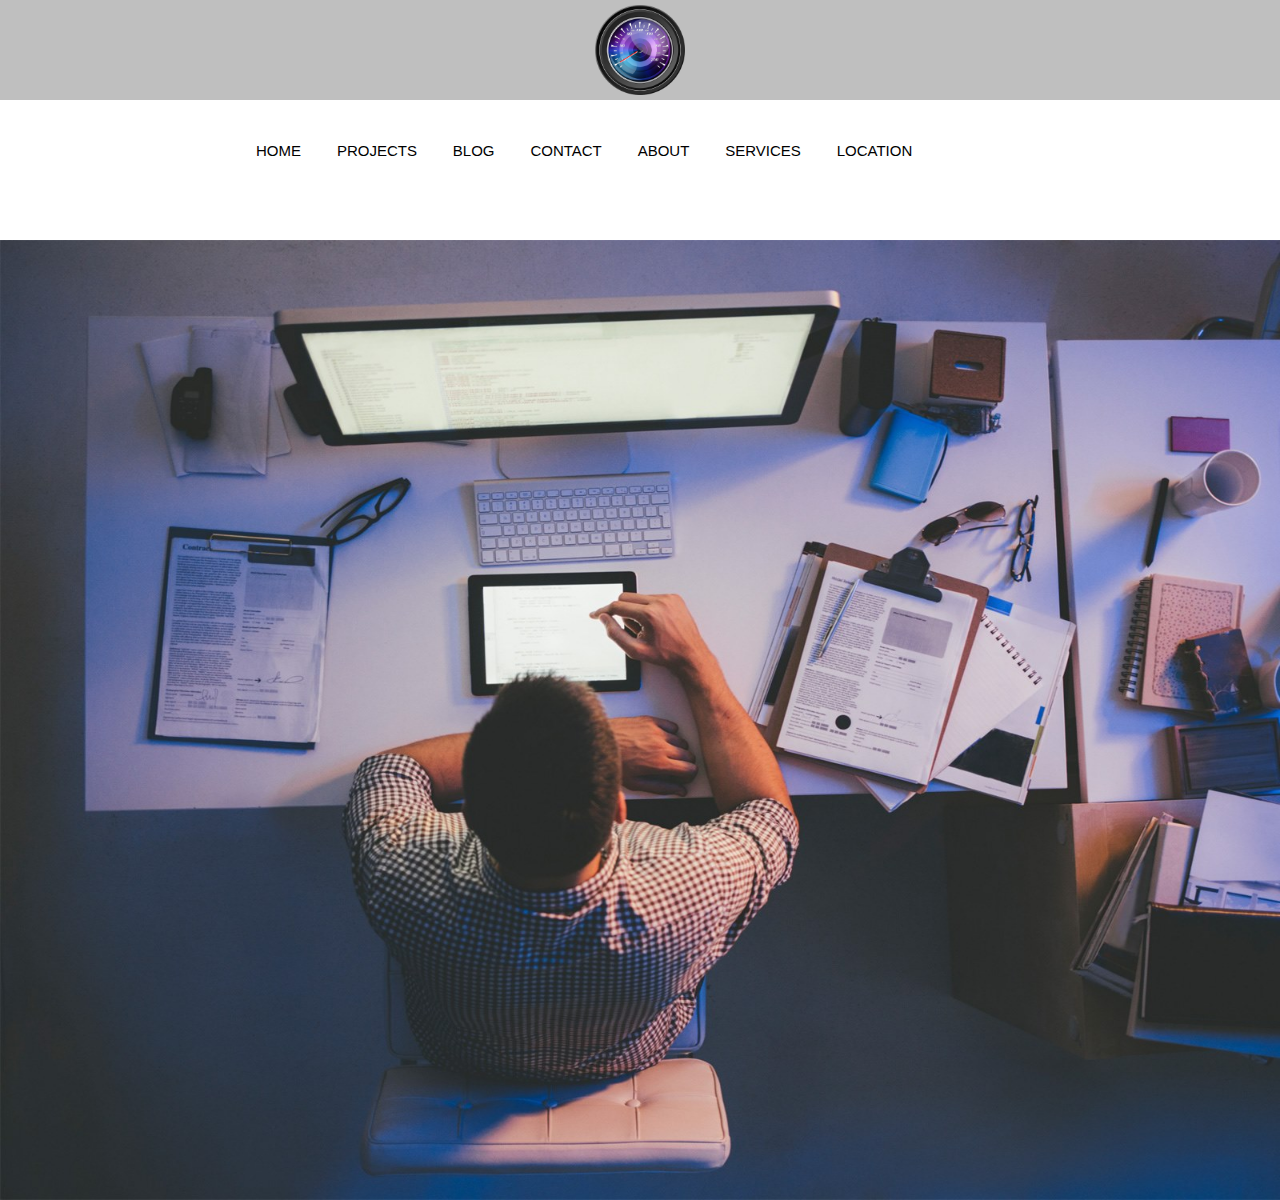
==== about.html @ 9149cb96 "commit1" ====
<!DOCTYPE html>
<html lang="en">
<head>
	<title>Kuzin</title>
	<link rel="stylesheet" href="css/style.css">
	<link href="https://fonts.googleapis.com/css?family=Raleway&display=swap" rel="stylesheet">
	<link rel="stylesheet" href="https://stackpath.bootstrapcdn.com/bootstrap/4.3.1/css/bootstrap.min.css" integrity="sha384-ggOyR0iXCbMQv3Xipma34MD+dH/1fQ784/j6cY/iJTQUOhcWr7x9JvoRxT2MZw1T" crossorigin="anonymous">
</head>
<body>
<header>
	<div class="logo">
		<a href="index.html"><img class="graficlogo" src="img/logo.png" height="100px" width="100px" alt="logo"></a>
	</div>

	<nav>
		<div class="topnav" id="myTopnav">
			<a href="index.html">HOME</a>
			<a href="projects.html">PROJECTS</a>
			<a href="blog.html">BLOG</a>
			<a href="contact.html">CONTACT</a>
			<a href="about.html">ABOUT</a>
			<a href="services.html">SERVICES</a>
			<a href="location.html">LOCATION</a>
			<a id="menu" href="#" class="icon">&#9776;</a>
		</div>
	</nav>

</header>

<main>
	<img class="mw-100" src="img/web.jpg" alt="">
</main>

<script src="js/script.js"></script>
</body>
</html>
---- css/style.css ----
* {
	margin: 0;
	padding: 0;
}
a {
	text-decoration: none;
}
li {
	text-decoration: none;
	list-style: none;
}
body {
	font-family: 'Raleway', sans-serif;
}
.logo {
	background: #BFBFBF;
	width: 100%;
	display: flex;
	justify-content: center;
}
.graficlogo {
	padding: 5px;
	max-width: 100%;
	box-sizing: border-box;
}

nav {
	margin: auto;
	width: 800px;
	height: 100px;
}
.topnav {
	background-color: #FFF;
	font-size: 14px;
	margin-top: 40px;
}
.topnav a{
	color: #000;
	text-align: center;
	padding: 14px 16px;
	font-size: 15px;
}
.topnav a:hover{
	border-bottom: 2px solid #000;
	text-decoration: none;
	color: black;
}
.topnav .icon{
	display: none;
}

.mv-100{
	max-width: 100%; /* чтобы картинка не вылазила за пределы 
	родительского контейнера при уменьшении окна */
}

@media screen and (max-width: 768px){
	.topnav a:not(:first-child) {
		display: none;
	}
	.topnav a.icon{
		float: right;
		margin-top: -17px;
		display: block;
		color: black; 
	}
	nav{
		width: 100%;
		height: 50px;
	}
	.topnav.responsive{
		position: relative;
	}
	.topnav.responsive a.icon{
		position: absolute;
		right: 0;
		top: 0;
	}
	.topnav.responsive a {
		float: none; /*чтобы меню в одну колонку */
		display: block;
		text-align: center;
	}
}
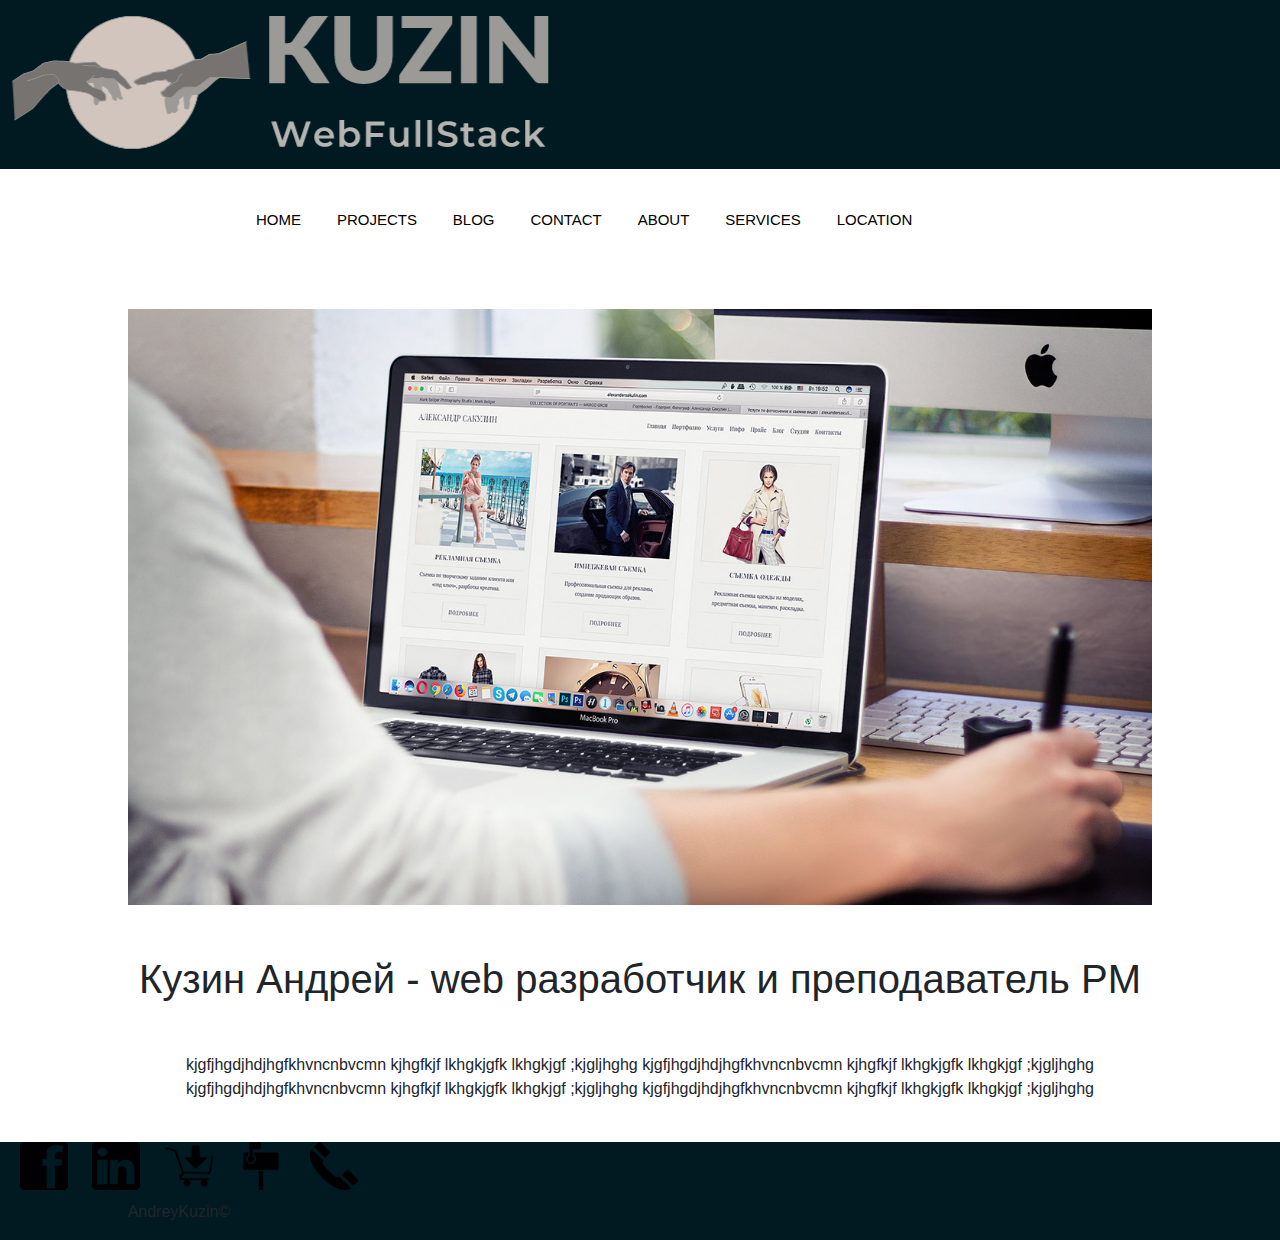
==== commit 74e2eba6: "a lot" ====
--- a/about.html
+++ b/about.html
@@ -9,7 +9,7 @@
 <body>
 <header>
 	<div class="logo">
-		<a href="index.html"><img class="graficlogo" src="img/logo.png" height="100px" width="100px" alt="logo"></a>
+		<a href="index.html"><img class="graficlogo" src="img/logo.png" alt="logo"></a>
 	</div>
 
 	<nav>
@@ -28,8 +28,29 @@
 </header>
 
 <main>
-	<img class="mw-100" src="img/web.jpg" alt="">
+	<div class="about__container">
+		<img src="img/about.jpg" alt="">
+		<h1>Кузин Андрей - web разработчик и преподаватель PM</h1>
+		<p>kjgfjhgdjhdjhgfkhvncnbvcmn kjhgfkjf lkhgkjgfk lkhgkjgf ;kjgljhghg kjgfjhgdjhdjhgfkhvncnbvcmn kjhgfkjf lkhgkjgfk lkhgkjgf ;kjgljhghg kjgfjhgdjhdjhgfkhvncnbvcmn kjhgfkjf lkhgkjgfk lkhgkjgf ;kjgljhghg kjgfjhgdjhdjhgfkhvncnbvcmn kjhgfkjf lkhgkjgfk lkhgkjgf ;kjgljhghg</p>
+	</div>
 </main>
+
+<footer>
+	
+	<div class="logo">
+		<div class="social">
+		<a href="#"><img src="img/social_icons/facebook.png" alt=""></a>
+		<a href="#"><img src="img/social_icons/linkedin.png" alt=""></a>
+		<a href="#"><img src="img/social_icons/busket.png" alt="3"></a>
+		<a href="#"><img src="img/social_icons/mail.png" alt="4"></a>
+		<a class="phone" href="tel:+79138208314">
+		<img src="img/social_icons/phone.png" alt=""></a>
+		<p>AndreyKuzin&copy;</p>
+		</div>
+	</div>
+	
+	
+</footer>
 
 <script src="js/script.js"></script>
 </body>
--- a/css/style.css
+++ b/css/style.css
@@ -13,10 +13,10 @@
 	font-family: 'Raleway', sans-serif;
 }
 .logo {
-	background: #BFBFBF;
-	width: 100%;
-	display: flex;
-	justify-content: center;
+	background: #011921;
+	width: 100%;
+	display: flex;
+	justify-content: left;
 }
 .graficlogo {
 	padding: 5px;
@@ -54,7 +54,259 @@
 	родительского контейнера при уменьшении окна */
 }
 
-@media screen and (max-width: 768px){
+.advantages_container{
+
+	display: flex;
+	justify-content: center;
+
+}
+
+.advantages{
+	padding-top: 40px;
+	padding-bottom: 40px;
+	width: 70%;
+	display: flex;
+	justify-content: space-between;
+	text-align: center;
+	flex-wrap: wrap;
+}
+
+.advantages__item{
+
+	width: 30%;
+}
+
+footer{
+	width: 100%;
+	height: auto;
+	background: #FFF;
+	margin: 0 auto;
+	text-align: center;
+	padding-top: 25px;
+}
+footer a{
+	color: black;
+	margin-left: 10px;
+}
+
+footer nav a:hover{
+	color: black;
+	text-decoration: none;
+	border-bottom: 1px solid black;
+}
+
+.social img{
+	margin-left: 10px;
+	margin-bottom: 10px;
+}
+
+.social img:hover{
+	background: blue;
+	border-radius: 10%;
+}
+
+.gallery{
+	width: 80%;
+	margin: auto;
+	display: flex;
+	flex-wrap: wrap;
+	margin-bottom: 50px;
+}
+
+.photo-itm{
+	width: 25%;
+}
+
+.photo-itm img{
+	box-sizing: border-box;
+	max-width: 100%;
+	opacity: 0.7;
+}
+
+.photo-itm img:hover{
+	opacity: 1;
+}
+.blog-container{
+	background: #fafafa;
+	border-radius: 5px;
+	box-shadow: rgba(0,0,0,0.2) 0 4px 2px -2px;
+	font-weight: 100;
+	margin: 48px auto;
+	width: 50rem;
+}
+.blog-container a:hover{
+	border-color: #ff4d4d;
+	color: #ff4d4d;
+}
+.blog-cover{
+	background: url(../img/world.jpg);
+	background-size: cover;
+	border-radius: 5px 5px 0 0;
+	height: 15rem;
+	box-shadow: inset rgba(0,0,0,0.2) 0 64px 64px 16px;
+}
+.blog-body{
+	margin: 0 auto;
+	width: 80%;
+}
+.blog-title h1 a{
+	color: #333;
+	font-weight: 100;
+}
+.blog-text p{
+	color: #4d4d4d;
+}
+
+.blog-tags ul{
+	display: flex;
+	flex-direction: row;
+	flex-wrap: wrap;
+	list-style: none;
+	padding-left: 0;
+}
+/* плюс для того чтобы левый тег не имел отступа слева*/
+.blog-tags li + li{
+	margin-left: .5rem;
+}
+.blog-tags a{
+	border: 1px solid #999999;
+	border-radius: 3px;
+	color: #999999;
+	font-size: 0.75rem;
+	height: 1.5rem;
+	line-height: 1.5rem;
+	letter-spacing: 1px;
+	padding: 0 .3rem;
+	text-align: center;
+	text-transform: uppercase;
+	white-space: nowrap;
+	width: 5rem;
+}
+.blog-footer{
+	border-top: 1px solid #e6e6e6;
+	margin: 0 auto;
+	padding-bottom: .125rem;
+	width: 80%;
+}
+.blog-footer ul{
+	list-style: none;
+	display: flex;
+	flex: row wrap;
+	justify-content: flex-end;
+	padding-left: 0;
+}
+.blog-footer li{
+	color: #999999;
+	font-size: .75rem;
+	height: 1.5rem;
+	text-align: center;
+	text-transform: uppercase;
+	position: relative;
+	white-space: nowrap;
+}
+.published-date{
+	border: 1px solid #999999;
+	border-radius: 3px;
+	padding: 0 .5rem;
+}
+
+#map{
+	width: 100%;
+	height: 400px;
+	
+}
+
+.form{
+	width: 50%;
+	margin: 50px auto;
+}
+
+.feedback-input{
+	color: #000;
+	font-weight: 300;
+	font-size: 14px;
+	line-height: 22px;
+	background-color: #fff;
+	padding: 13px;
+	margin-bottom: 10px;
+	width: 100%;
+	-webkit-box-sizing: border-box;
+	-moz-box-sizing: border-box;
+	box-sizing: border-box;
+	border: 0px solid transparent;
+	border-bottom: 1px solid #000;
+}
+
+textarea{
+	width: 100%;
+	height: 150%;
+	resize: vertical;
+}
+
+.button-submit{
+	float: left;
+	width: 100%;
+	border: 0px solid transparent;
+	cursor: pointer;
+	background-color: #000;
+	color: white;
+	font-size: 18px;
+	padding-top: 22px;
+	padding-bottom: 22px;
+	transition: all 0.3s;
+	margin-top: -4px;
+	font-weight: 300;
+}
+
+.button-submit:hover{
+	background-color: #fff;
+	color: #000;
+	border: 1px solid #000;
+}
+
+.easy{
+	width: 0;
+	height: 74px;
+	background-color: #fbfbfb;
+	transition: 0.3s easy;
+}
+
+.about__container{
+	width: 80%;
+	margin: 0 auto;
+	text-align: center;
+}
+
+.about__container img{
+	max-width: 100%;
+}
+
+.about__container p{
+	margin-top: 50px;
+}
+
+.about__container h1{
+	margin-top: 50px;
+}
+
+.services{
+		width: 80%;
+	margin: 0 auto;
+	text-align: center;
+}
+
+.services img{
+	max-width: 100%;
+}
+
+.services__container{
+	margin-top: 50px;
+	display: grid;
+	grid-template-columns: auto auto; /*1fr-первая колонка будет узкой*/
+	grid-gap: 50px 50px;
+}
+
+@media screen and (max-width: 765px){
 	.topnav a:not(:first-child) {
 		display: none;
 	}
@@ -66,7 +318,7 @@
 	}
 	nav{
 		width: 100%;
-		height: 50px;
+		
 	}
 	.topnav.responsive{
 		position: relative;
@@ -81,4 +333,43 @@
 		display: block;
 		text-align: center;
 	}
+	.advantages__item{
+	width: 45%;
+    }
+
+    .photo-itm{
+    	width: 45%;
+    	margin-left: 10px;
+    }
+    .blog-container{
+    	width: 28rem;
+    }
+}
+@media screen and (max-width: 500px){
+
+	.advantages{
+		flex-direction: column;
+	}
+	.advantages_item{
+		width: 100%;
+	}
+	.project{
+		display: flex;
+		justify-content: center;
+		align-items: center;
+	}
+	.gallery{
+		width: auto;
+		margin: auto;
+	}
+	.photo-itm{
+		width: 70%;
+		margin: 20px auto;
+	}
+	.blog-container{
+    	width: 20rem;
+    }
+    .services__container{
+		grid-template-columns: auto;
+	}
 }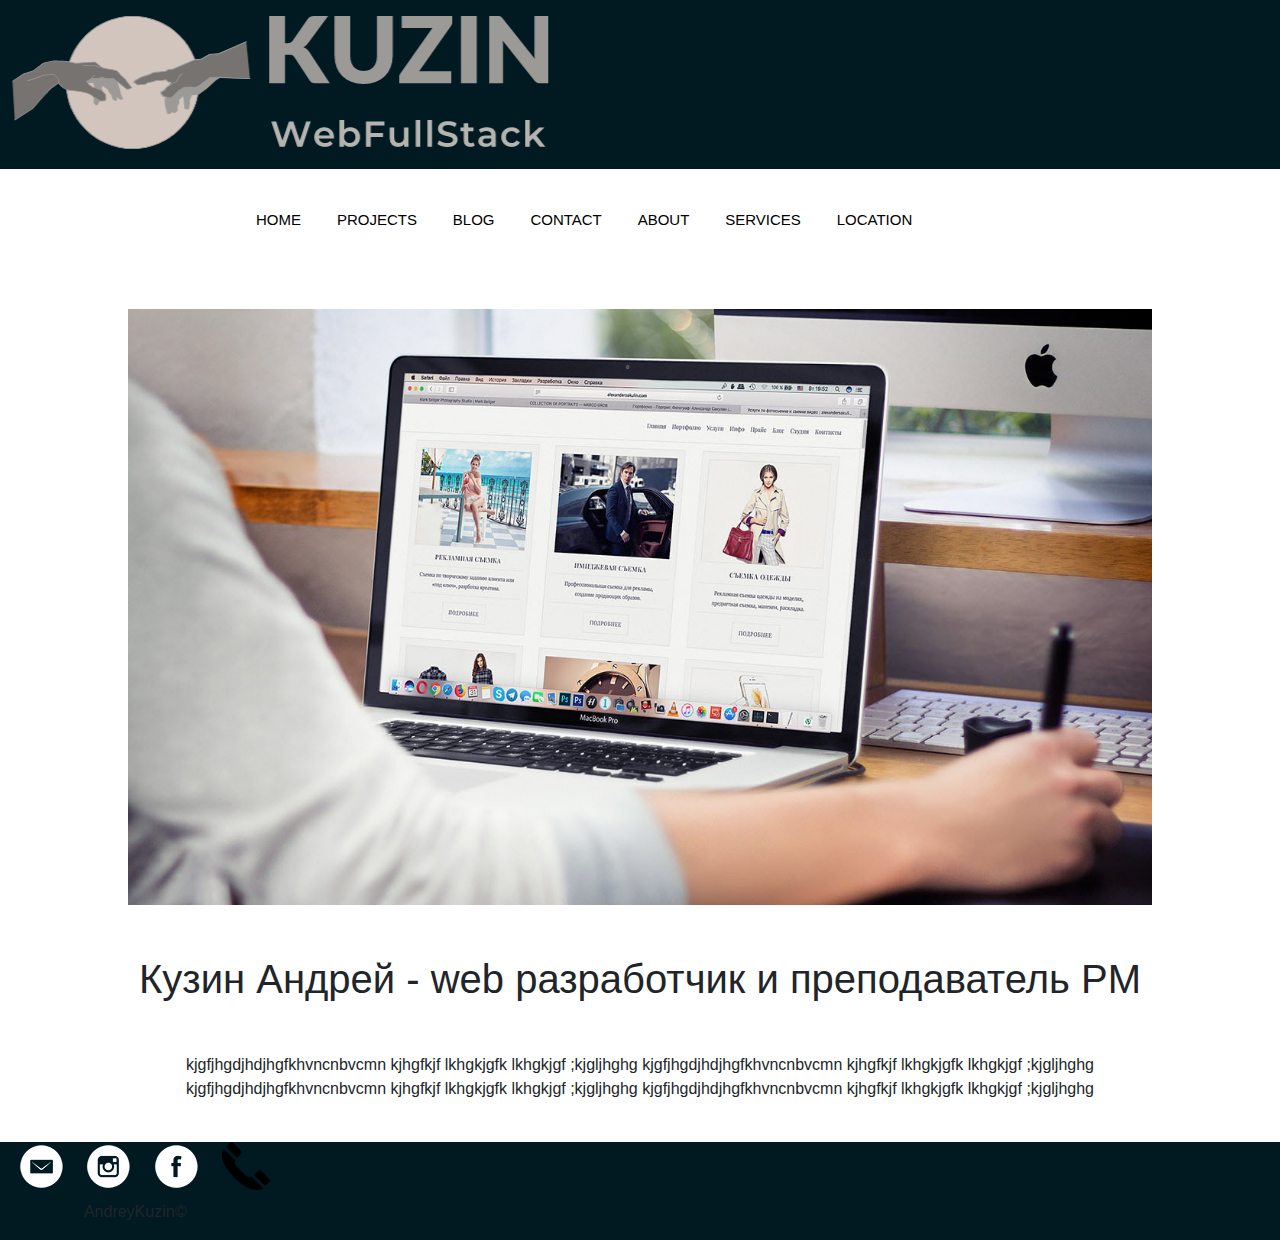
==== commit 2723c97d: "lot2" ====
--- a/about.html
+++ b/about.html
@@ -39,10 +39,10 @@
 	
 	<div class="logo">
 		<div class="social">
-		<a href="#"><img src="img/social_icons/facebook.png" alt=""></a>
-		<a href="#"><img src="img/social_icons/linkedin.png" alt=""></a>
-		<a href="#"><img src="img/social_icons/busket.png" alt="3"></a>
-		<a href="#"><img src="img/social_icons/mail.png" alt="4"></a>
+		<a href="#"><img src="img/social_icons/em.png" alt=""></a>
+		<a href="#"><img src="img/social_icons/inst.png" alt=""></a>
+		<a href="#"><img src="img/social_icons/face.png" alt="3"></a>
+		
 		<a class="phone" href="tel:+79138208314">
 		<img src="img/social_icons/phone.png" alt=""></a>
 		<p>AndreyKuzin&copy;</p>
--- a/css/style.css
+++ b/css/style.css
@@ -102,7 +102,7 @@
 
 .social img:hover{
 	background: blue;
-	border-radius: 10%;
+	border-radius: 50%;
 }
 
 .gallery{
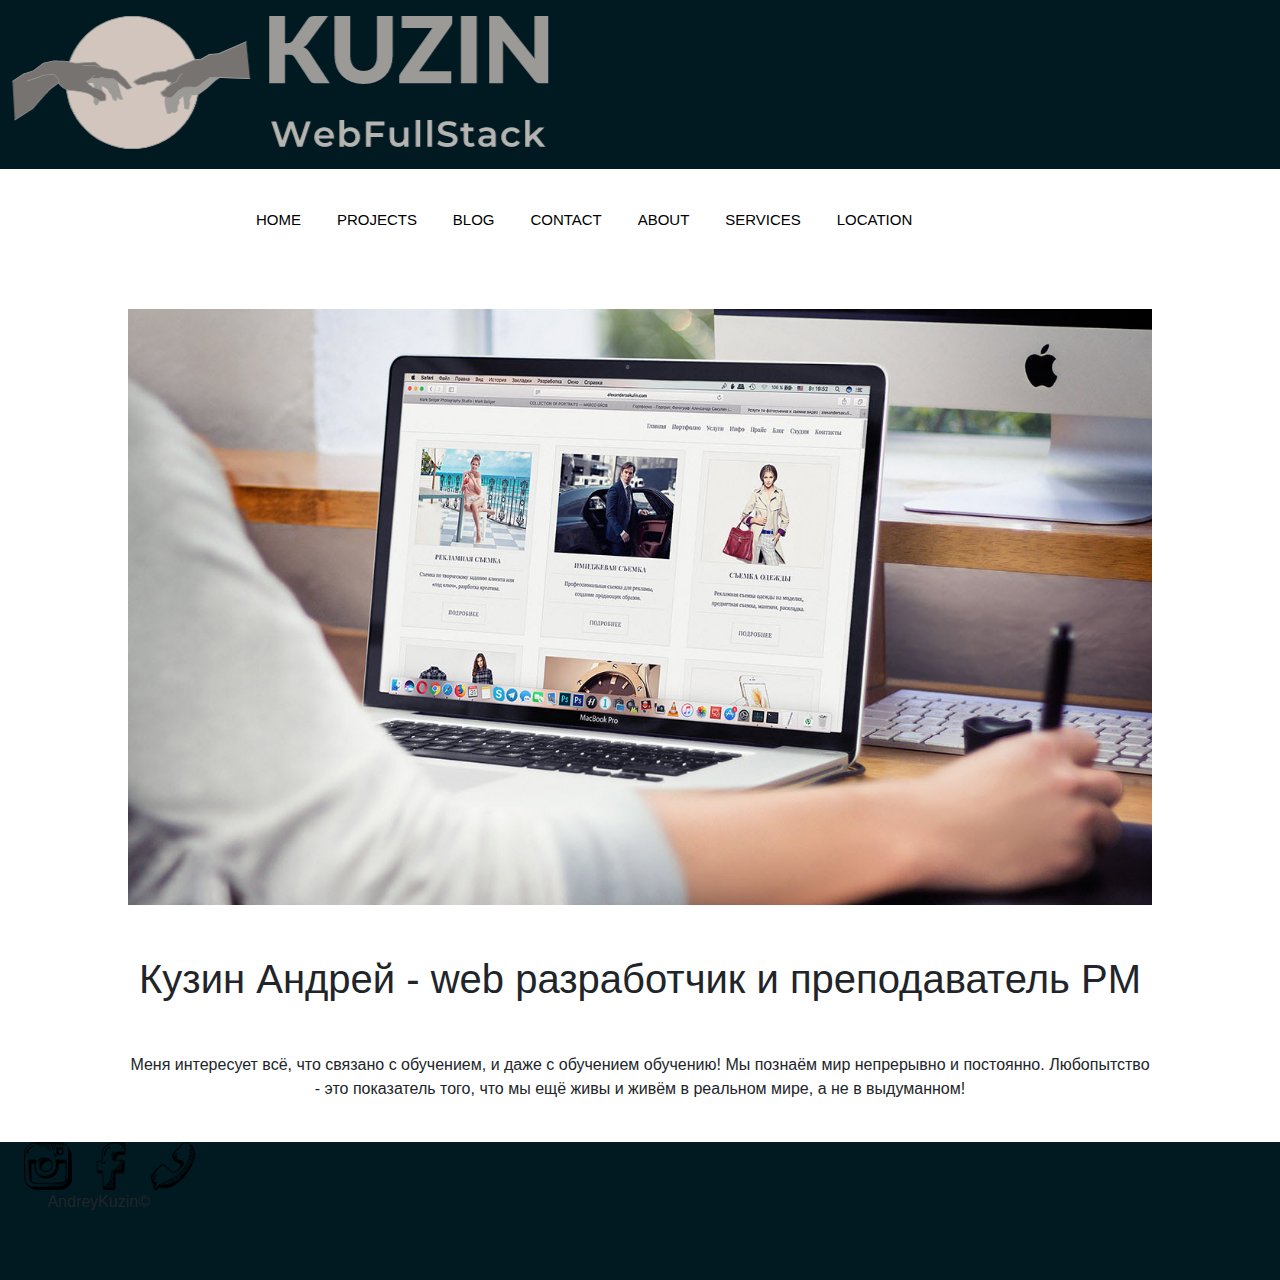
==== commit 70db33d7: "about" ====
--- a/about.html
+++ b/about.html
@@ -31,7 +31,7 @@
 	<div class="about__container">
 		<img src="img/about.jpg" alt="">
 		<h1>Кузин Андрей - web разработчик и преподаватель PM</h1>
-		<p>kjgfjhgdjhdjhgfkhvncnbvcmn kjhgfkjf lkhgkjgfk lkhgkjgf ;kjgljhghg kjgfjhgdjhdjhgfkhvncnbvcmn kjhgfkjf lkhgkjgfk lkhgkjgf ;kjgljhghg kjgfjhgdjhdjhgfkhvncnbvcmn kjhgfkjf lkhgkjgfk lkhgkjgf ;kjgljhghg kjgfjhgdjhdjhgfkhvncnbvcmn kjhgfkjf lkhgkjgfk lkhgkjgf ;kjgljhghg</p>
+		<p>Меня интересует всё, что связано с обучением, и даже с обучением обучению! Мы познаём мир непрерывно и постоянно. Любопытство - это показатель того, что мы ещё живы и живём в реальном мире, а не в выдуманном!</p>
 	</div>
 </main>
 
--- a/css/style.css
+++ b/css/style.css
@@ -69,11 +69,15 @@
 	justify-content: space-between;
 	text-align: center;
 	flex-wrap: wrap;
+
 }
 
 .advantages__item{
-
 	width: 30%;
+}
+
+.advantages img:hover{
+	background: blue;
 }
 
 footer{
@@ -95,15 +99,15 @@
 	border-bottom: 1px solid black;
 }
 
-.social img{
-	margin-left: 10px;
-	margin-bottom: 10px;
-}
-
-.social img:hover{
+.social {
+
+	padding-bottom: 50px;
+}
+
+/*.social img:hover{
 	background: blue;
 	border-radius: 50%;
-}
+}*/
 
 .gallery{
 	width: 80%;
@@ -155,6 +159,14 @@
 }
 .blog-text p{
 	color: #4d4d4d;
+	text-align: justify;
+}
+
+.digital {
+	font-weight: bold;
+	color: green; 
+	background-color: grey; 
+	padding: 2px;
 }
 
 .blog-tags ul{
@@ -296,6 +308,7 @@
 }
 
 .services img{
+	padding-top: 50px;
 	max-width: 100%;
 }
 
@@ -345,7 +358,7 @@
     	width: 28rem;
     }
 }
-@media screen and (max-width: 500px){
+@media screen and (max-width: 600px){
 
 	.advantages{
 		flex-direction: column;
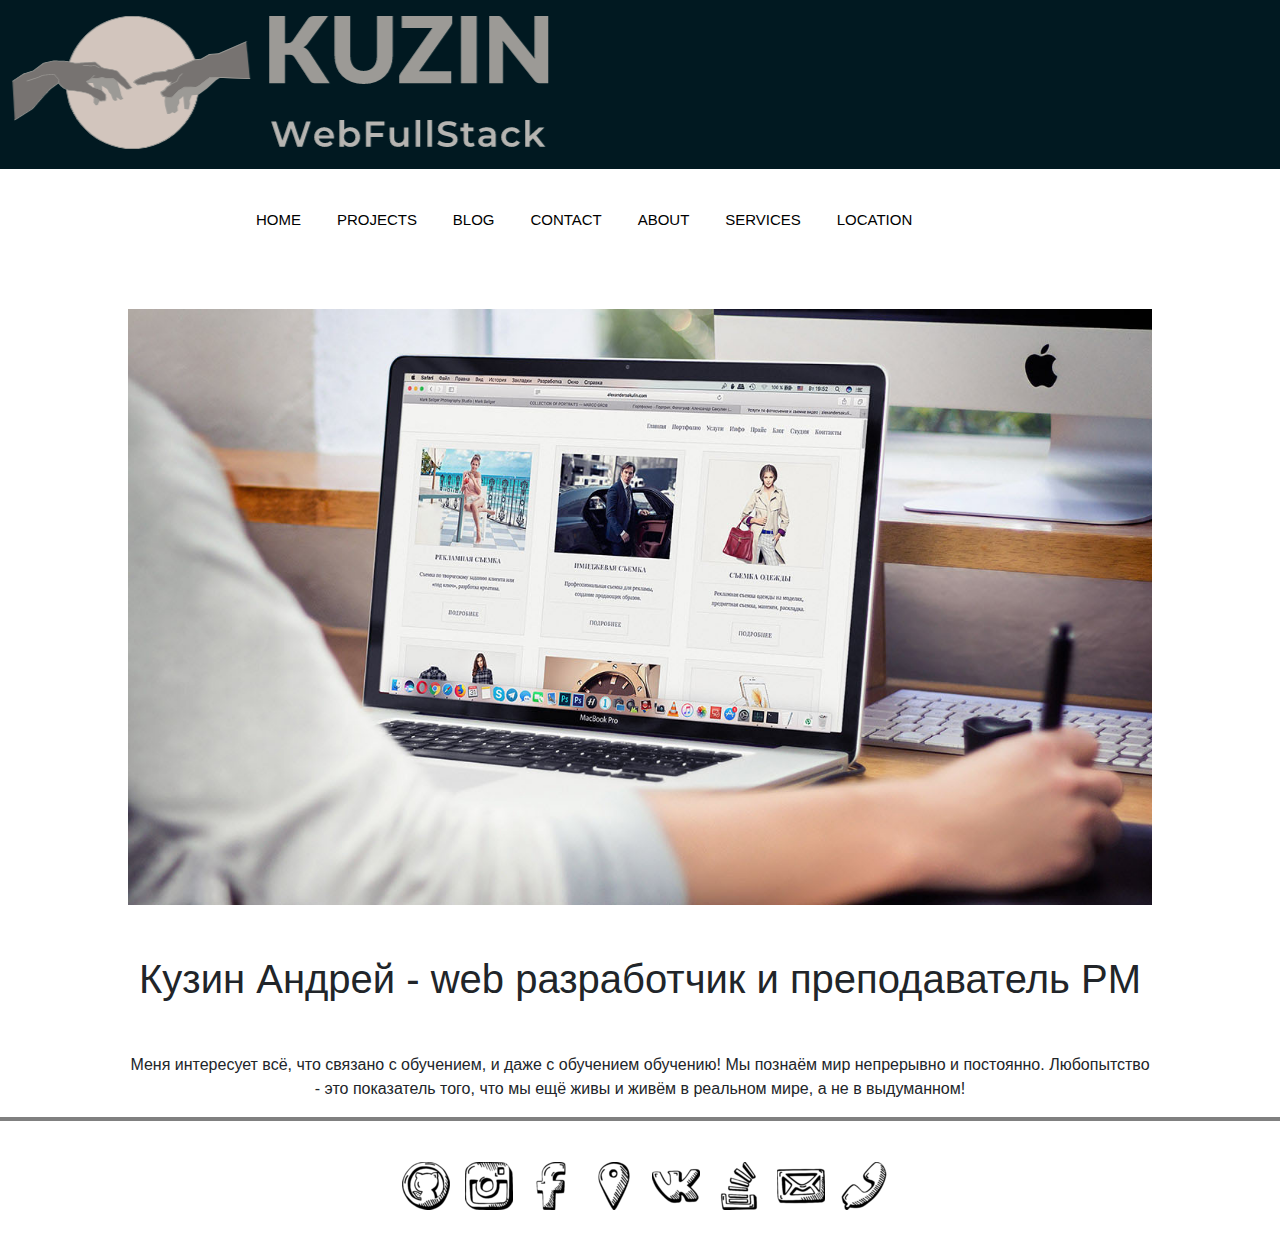
==== commit 3bf108a4: "some3" ====
--- a/about.html
+++ b/about.html
@@ -1,12 +1,30 @@
 <!DOCTYPE html>
 <html lang="en">
 <head>
-	<title>Kuzin</title>
+	<title>Web Developer</title>
 	<link rel="stylesheet" href="css/style.css">
 	<link href="https://fonts.googleapis.com/css?family=Raleway&display=swap" rel="stylesheet">
 	<link rel="stylesheet" href="https://stackpath.bootstrapcdn.com/bootstrap/4.3.1/css/bootstrap.min.css" integrity="sha384-ggOyR0iXCbMQv3Xipma34MD+dH/1fQ784/j6cY/iJTQUOhcWr7x9JvoRxT2MZw1T" crossorigin="anonymous">
+	<script src="js/jquery-3.4.1.js"></script>
+	<script src="js/main.js"></script>
+	<link rel="shortcut icon" href="img/favicon.ico" type="image/x-icon?">
 </head>
 <body>
+
+	<div class="form-container">
+		<form class="recall-form">
+			<label>Ваше имя:</label>
+			<input type="text" name="name" id="name" placeholder="Alex" autofocus required/>
+			<label>Телефон:</label>
+			<input type="phone" name="tel" id="tel" placeholder="+79138208314" autofocus required/>
+			<label>E-mail:</label>
+			<input type="email" name="email" id="email" placeholder="mail@example.ru" autofocus required/>
+			<label>Отвечу ASAP:</label>
+			<button class="btn btn-success">Отправить</button>
+
+		</form>
+	</div>
+	
 <header>
 	<div class="logo">
 		<a href="index.html"><img class="graficlogo" src="img/logo.png" alt="logo"></a>
@@ -33,25 +51,22 @@
 		<h1>Кузин Андрей - web разработчик и преподаватель PM</h1>
 		<p>Меня интересует всё, что связано с обучением, и даже с обучением обучению! Мы познаём мир непрерывно и постоянно. Любопытство - это показатель того, что мы ещё живы и живём в реальном мире, а не в выдуманном!</p>
 	</div>
+	<p class="digital"></p>
 </main>
 
 <footer>
-	
-	<div class="logo">
+	<div>
 		<div class="social">
-		<a href="#"><img src="img/social_icons/em.png" alt=""></a>
-		<a href="#"><img src="img/social_icons/inst.png" alt=""></a>
-		<a href="#"><img src="img/social_icons/face.png" alt="3"></a>
-		
-		<a class="phone" href="tel:+79138208314">
-		<img src="img/social_icons/phone.png" alt=""></a>
-		<p>AndreyKuzin&copy;</p>
+		<a href="https://github.com/Bentax"><img src="img/social_icons/github.png" alt=""></a>
+		<a href="https://www.instagram.com/kuzin.website/?hl=ru"><img src="img/social_icons/inst.png" alt=""></a>
+		<a href="https://www.facebook.com/bentaxrus"><img src="img/social_icons/face.png" alt=""></a>
+		<a href="location.html"><img src="img/social_icons/location.png" alt=""></a>
+		<a href="https://vk.com/rannila70"><img src="img/social_icons/vk.png" alt=""></a>
+		<a href="https://ru.stackoverflow.com/users/352178/andrey-kuzin"><img src="img/social_icons/stack.png" alt=""></a>
+		<a class="order-recall"><img src="img/social_icons/mail.png" alt=""></a>
+		<a class="phone" href="tel:+79138208314"><img src="img/social_icons/phone.png" alt=""></a>
 		</div>
 	</div>
-	
-	
 </footer>
-
-<script src="js/script.js"></script>
 </body>
 </html>--- a/css/style.css
+++ b/css/style.css
@@ -12,6 +12,32 @@
 body {
 	font-family: 'Raleway', sans-serif;
 }
+.form-container {
+	position: fixed;
+	left: 0;
+	top: 0;
+	width: 100%;
+	height: 100%;
+	background-color: #b9b9b9b8;
+	display: none;
+	justify-content: center;
+	align-items: center;
+}
+.recall-form {
+	padding: 15px;
+	width: 250px;
+	height: 350px;
+	background-color: white;
+}
+.recall-form > * {
+	display: block;
+	margin-bottom: 10px;
+}
+
+.order-recall {
+
+}
+
 .logo {
 	background: #011921;
 	width: 100%;
@@ -319,6 +345,8 @@
 	grid-gap: 50px 50px;
 }
 
+
+
 @media screen and (max-width: 765px){
 	.topnav a:not(:first-child) {
 		display: none;
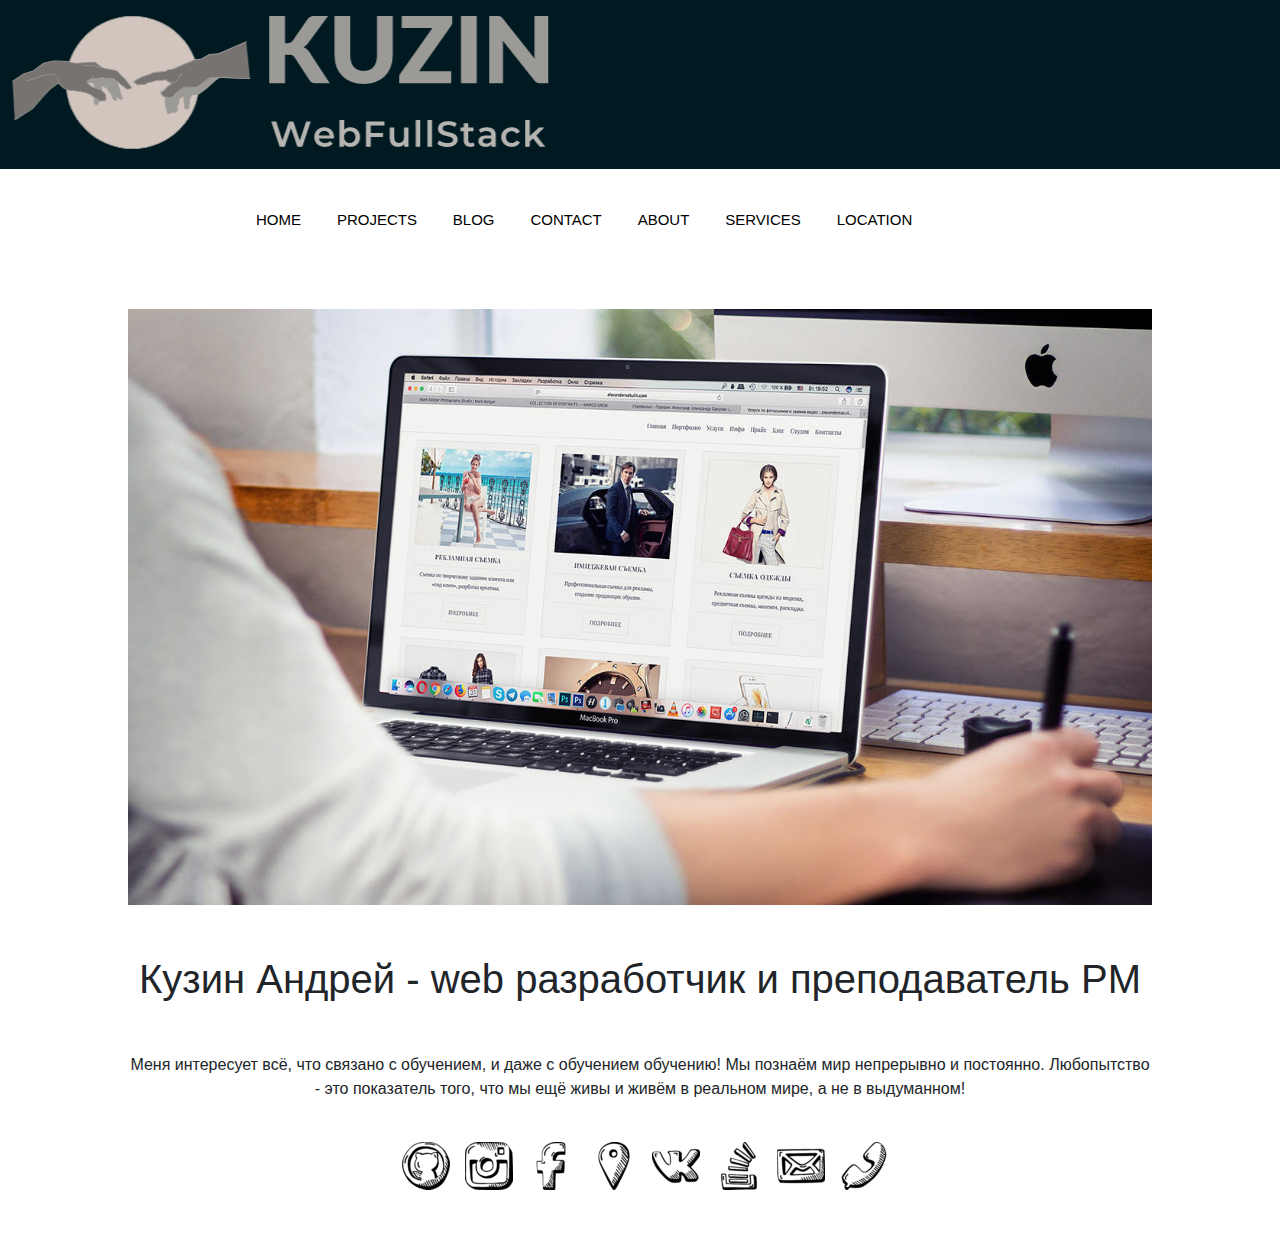
==== commit 9e6f6492: "some12" ====
--- a/about.html
+++ b/about.html
@@ -11,19 +11,6 @@
 </head>
 <body>
 
-	<div class="form-container">
-		<form class="recall-form">
-			<label>Ваше имя:</label>
-			<input type="text" name="name" id="name" placeholder="Alex" autofocus required/>
-			<label>Телефон:</label>
-			<input type="phone" name="tel" id="tel" placeholder="+79138208314" autofocus required/>
-			<label>E-mail:</label>
-			<input type="email" name="email" id="email" placeholder="mail@example.ru" autofocus required/>
-			<label>Отвечу ASAP:</label>
-			<button class="btn btn-success">Отправить</button>
-
-		</form>
-	</div>
 	
 <header>
 	<div class="logo">
--- a/css/style.css
+++ b/css/style.css
@@ -11,31 +11,6 @@
 }
 body {
 	font-family: 'Raleway', sans-serif;
-}
-.form-container {
-	position: fixed;
-	left: 0;
-	top: 0;
-	width: 100%;
-	height: 100%;
-	background-color: #b9b9b9b8;
-	display: none;
-	justify-content: center;
-	align-items: center;
-}
-.recall-form {
-	padding: 15px;
-	width: 250px;
-	height: 350px;
-	background-color: white;
-}
-.recall-form > * {
-	display: block;
-	margin-bottom: 10px;
-}
-
-.order-recall {
-
 }
 
 .logo {
@@ -186,13 +161,6 @@
 .blog-text p{
 	color: #4d4d4d;
 	text-align: justify;
-}
-
-.digital {
-	font-weight: bold;
-	color: green; 
-	background-color: grey; 
-	padding: 2px;
 }
 
 .blog-tags ul{
@@ -334,7 +302,6 @@
 }
 
 .services img{
-	padding-top: 50px;
 	max-width: 100%;
 }
 
@@ -345,7 +312,10 @@
 	grid-gap: 50px 50px;
 }
 
-
+.digital {
+	font-weight: bolder;
+	background-color: grey;
+}
 
 @media screen and (max-width: 765px){
 	.topnav a:not(:first-child) {
@@ -386,7 +356,7 @@
     	width: 28rem;
     }
 }
-@media screen and (max-width: 600px){
+@media screen and (max-width: 500px){
 
 	.advantages{
 		flex-direction: column;
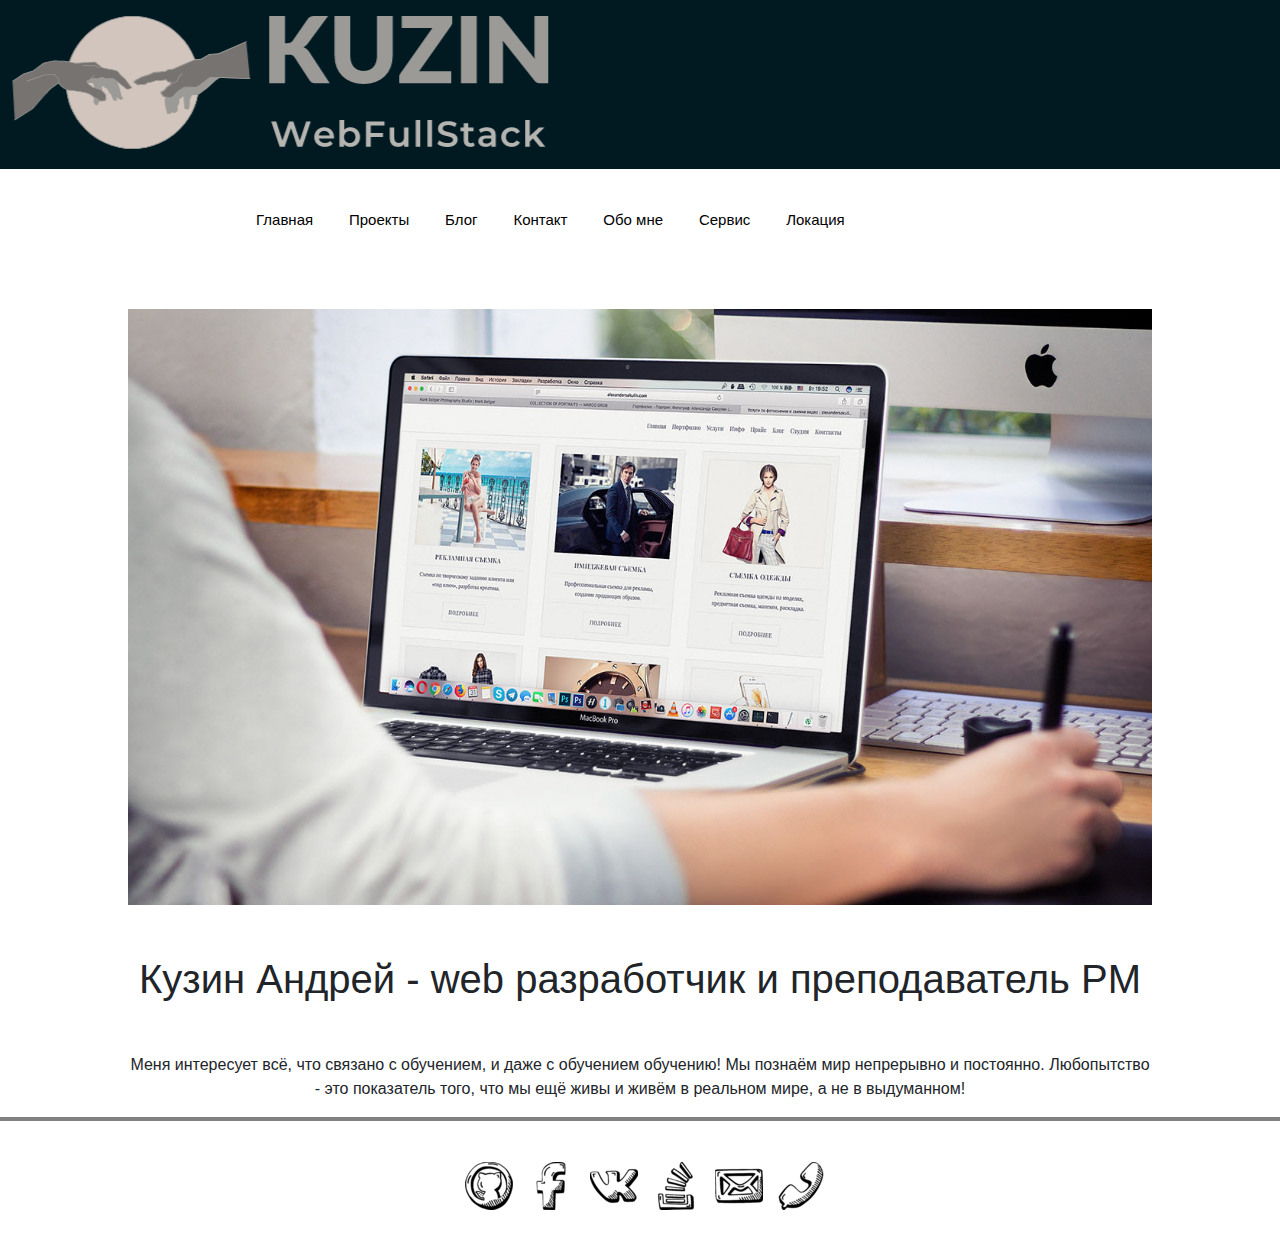
==== commit e73c593a: "fs" ====
--- a/about.html
+++ b/about.html
@@ -5,8 +5,7 @@
 	<link rel="stylesheet" href="css/style.css">
 	<link href="https://fonts.googleapis.com/css?family=Raleway&display=swap" rel="stylesheet">
 	<link rel="stylesheet" href="https://stackpath.bootstrapcdn.com/bootstrap/4.3.1/css/bootstrap.min.css" integrity="sha384-ggOyR0iXCbMQv3Xipma34MD+dH/1fQ784/j6cY/iJTQUOhcWr7x9JvoRxT2MZw1T" crossorigin="anonymous">
-	<script src="js/jquery-3.4.1.js"></script>
-	<script src="js/main.js"></script>
+
 	<link rel="shortcut icon" href="img/favicon.ico" type="image/x-icon?">
 </head>
 <body>
@@ -18,14 +17,14 @@
 	</div>
 
 	<nav>
-		<div class="topnav" id="myTopnav">
-			<a href="index.html">HOME</a>
-			<a href="projects.html">PROJECTS</a>
-			<a href="blog.html">BLOG</a>
-			<a href="contact.html">CONTACT</a>
-			<a href="about.html">ABOUT</a>
-			<a href="services.html">SERVICES</a>
-			<a href="location.html">LOCATION</a>
+		<div class="topnav" id="myTopnav"> 
+			<a href="index.html">Главная</a>
+			<a href="projects.html">Проекты</a>
+			<a href="blog.html">Блог</a>
+			<a href="contact.html">Контакт</a>
+			<a href="about.html">Обо мне</a>
+			<a href="services.html">Сервис</a>
+			<a href="location.html">Локация</a>
 			<a id="menu" href="#" class="icon">&#9776;</a>
 		</div>
 	</nav>
@@ -41,19 +40,20 @@
 	<p class="digital"></p>
 </main>
 
+
 <footer>
 	<div>
 		<div class="social">
 		<a href="https://github.com/Bentax"><img src="img/social_icons/github.png" alt=""></a>
-		<a href="https://www.instagram.com/kuzin.website/?hl=ru"><img src="img/social_icons/inst.png" alt=""></a>
 		<a href="https://www.facebook.com/bentaxrus"><img src="img/social_icons/face.png" alt=""></a>
-		<a href="location.html"><img src="img/social_icons/location.png" alt=""></a>
 		<a href="https://vk.com/rannila70"><img src="img/social_icons/vk.png" alt=""></a>
 		<a href="https://ru.stackoverflow.com/users/352178/andrey-kuzin"><img src="img/social_icons/stack.png" alt=""></a>
-		<a class="order-recall"><img src="img/social_icons/mail.png" alt=""></a>
+		<a id="order-recall"><img src="img/social_icons/mail.png" alt=""></a>
 		<a class="phone" href="tel:+79138208314"><img src="img/social_icons/phone.png" alt=""></a>
 		</div>
 	</div>
 </footer>
+
+<script src="js/script.js"></script>
 </body>
 </html>--- a/css/style.css
+++ b/css/style.css
@@ -22,7 +22,7 @@
 .graficlogo {
 	padding: 5px;
 	max-width: 100%;
-	box-sizing: border-box;
+	box-sizing: border-box; /*изменяет алгоритм расчёта высоты и ширины элемента*/
 }
 
 nav {
@@ -49,7 +49,7 @@
 .topnav .icon{
 	display: none;
 }
-
+/******************************************************************/
 .mv-100{
 	max-width: 100%; /* чтобы картинка не вылазила за пределы 
 	родительского контейнера при уменьшении окна */
@@ -70,15 +70,11 @@
 	justify-content: space-between;
 	text-align: center;
 	flex-wrap: wrap;
-
 }
 
 .advantages__item{
+
 	width: 30%;
-}
-
-.advantages img:hover{
-	background: blue;
 }
 
 footer{
@@ -105,17 +101,18 @@
 	padding-bottom: 50px;
 }
 
-/*.social img:hover{
-	background: blue;
-	border-radius: 50%;
-}*/
+.social img:hover{
+	cursor: pointer;
+}
 
 .gallery{
 	width: 80%;
 	margin: auto;
 	display: flex;
 	flex-wrap: wrap;
+	margin-top: 50px;
 	margin-bottom: 50px;
+
 }
 
 .photo-itm{
@@ -159,8 +156,9 @@
 	font-weight: 100;
 }
 .blog-text p{
+
+	text-align: justify;
 	color: #4d4d4d;
-	text-align: justify;
 }
 
 .blog-tags ul{
@@ -254,7 +252,7 @@
 	width: 100%;
 	border: 0px solid transparent;
 	cursor: pointer;
-	background-color: #000;
+	background-color: #011921;
 	color: white;
 	font-size: 18px;
 	padding-top: 22px;
@@ -313,12 +311,53 @@
 }
 
 .digital {
+	padding: 2px;
 	font-weight: bolder;
 	background-color: grey;
 }
 
+#form-container {
+	position: fixed;
+	left: 0;
+	top: 0;
+	width: 100%;
+	height: 100%;
+	background-color: #b9b9b9b8;
+	display: none;
+	justify-content: center;
+	align-items: center;
+}
+#recall-form {
+	margin: auto;
+	padding: 15px;
+	width: 250px;
+	height: 320px;
+	background-color: white;
+	border-radius: 0 0 5px 5px;
+}
+#recall-form > * {
+	display: block;
+	margin-bottom: 10px;
+}
+
+/*#recall-form button {
+	background-color: #8a6d3b;
+	font-size: xx-large;
+}*/
+
+#order-recall {}
+
+.close{
+    color: #aaa;
+    float: right;
+    font-size: 28px;
+    font-weight: bold;
+}
+
+
+/****************************************************************/
 @media screen and (max-width: 765px){
-	.topnav a:not(:first-child) {
+	.topnav a:not(:first-child) {   /*скрываются все элементы кроме первого*/
 		display: none;
 	}
 	.topnav a.icon{
@@ -329,7 +368,7 @@
 	}
 	nav{
 		width: 100%;
-		
+		height: 50px;
 	}
 	.topnav.responsive{
 		position: relative;
@@ -342,7 +381,7 @@
 	.topnav.responsive a {
 		float: none; /*чтобы меню в одну колонку */
 		display: block;
-		text-align: center;
+		text-align: left;
 	}
 	.advantages__item{
 	width: 45%;
@@ -356,6 +395,7 @@
     	width: 28rem;
     }
 }
+/****************************************************************/
 @media screen and (max-width: 500px){
 
 	.advantages{
